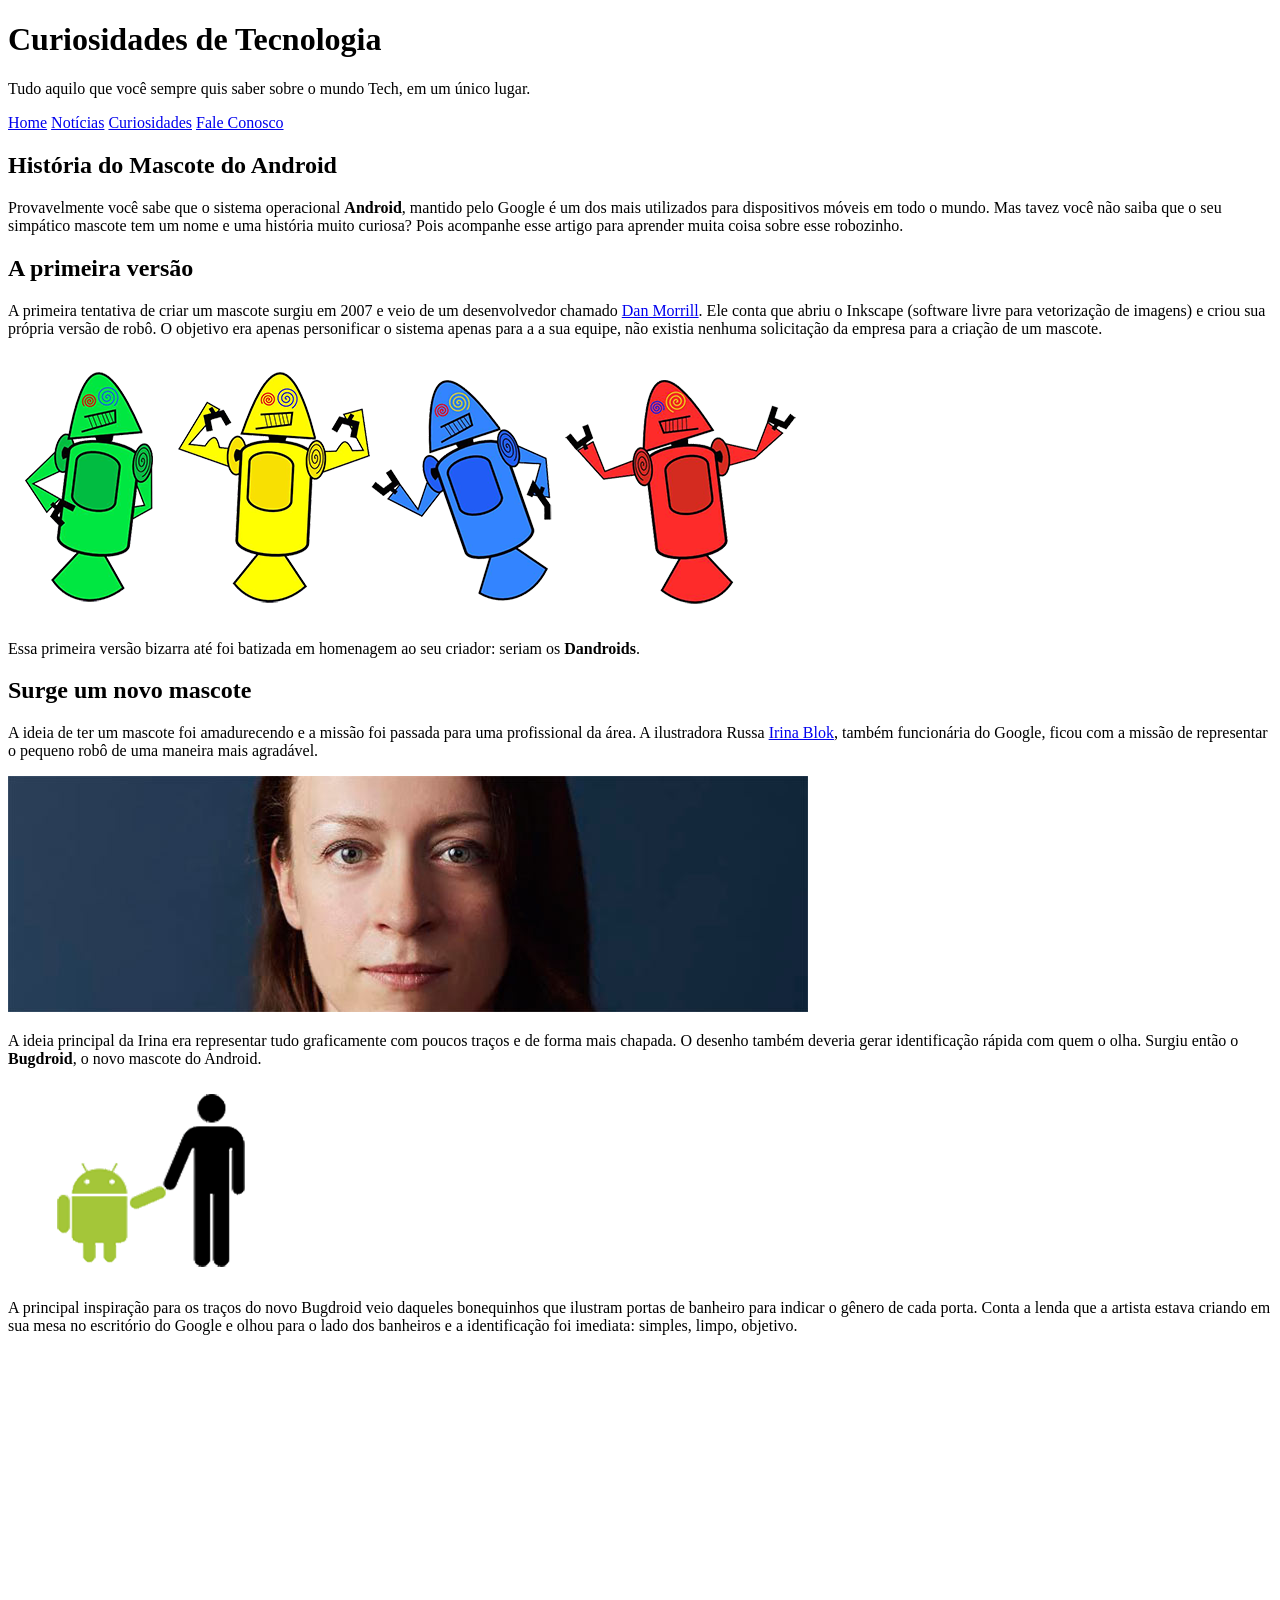
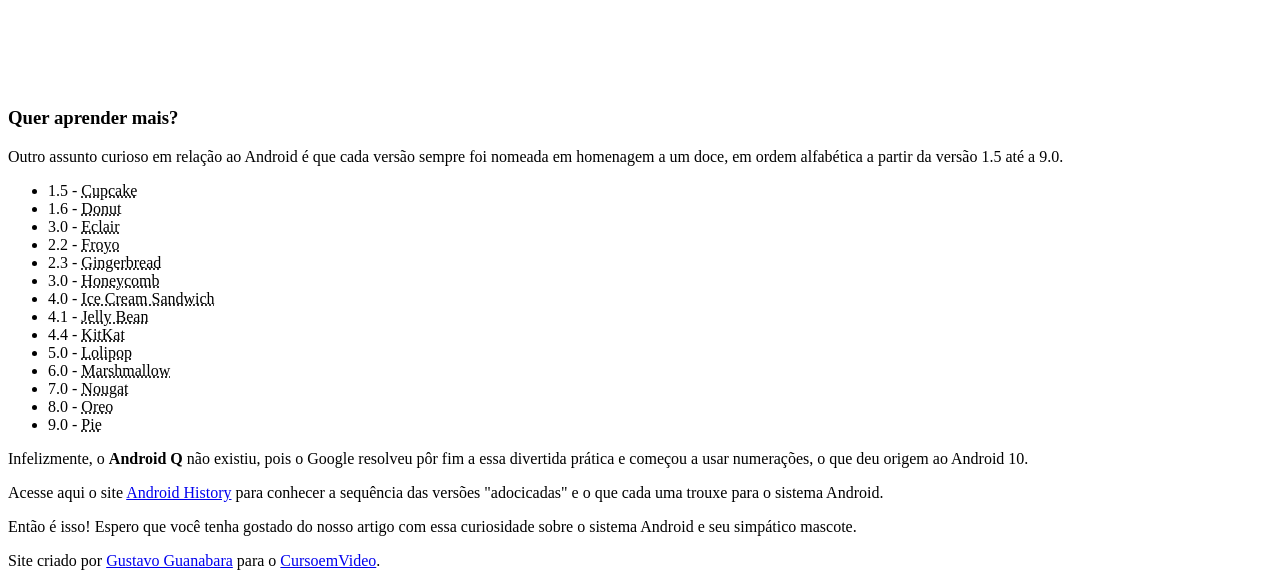
==== index.html @ d4262f9d "att" ====
<!DOCTYPE html>
<html lang="pt-br">
<head>
    <meta charset="UTF-8">
    <meta http-equiv="X-UA-Compatible" content="IE=edge">
    <meta name="viewport" content="width=device-width, initial-scale=1.0">
    <title>Como surgiu o mascote do Android?</title>
    <link rel="shortcut icon" href="imagens/favicon.ico" type="image/x-icon">
    <link rel="stylesheet" href="estilo/style.css">
</head>
<body>
    <header>
        <h1>Curiosidades de Tecnologia</h1>
        <p>Tudo aquilo que você sempre quis saber sobre o mundo Tech, em um único lugar.</p>
    </header>
    <nav>
        <a href="#">Home</a>
        <a href="#">Notícias</a>
        <a href="#">Curiosidades</a>
        <a href="#">Fale Conosco</a>
    </nav>
    <main>
        <article>
            <h1>História do Mascote do Android</h1>

            <p>Provavelmente você sabe que o sistema operacional <strong>Android</strong>, mantido pelo Google é um dos mais utilizados para dispositivos móveis em todo o mundo. Mas tavez você não saiba que o seu simpático mascote tem um nome e uma história muito curiosa? Pois acompanhe esse artigo para aprender muita coisa sobre esse robozinho.</p>

            <h2>A primeira versão</h2>

            <p>A primeira tentativa de criar um mascote surgiu em 2007 e veio de um desenvolvedor chamado <a href="https://androidcommunity.com/dan-morrill-shows-us-the-android-mascot-that-almost-was-20130103/" target="_blank">Dan Morrill</a>. Ele conta que abriu o Inkscape (software livre para vetorização de imagens) e criou sua própria versão de robô. O objetivo era apenas personificar o sistema apenas para a a sua equipe, não existia nenhuma solicitação da empresa para a criação de um mascote.</p>

            <picture>
                <source media="(max-width: 600px)" srcset="imagens/dan-droids-pq.png">
                <img src="imagens/dan-droids.png" alt="Primeiro mascote do Android">
            </picture>

            <p>Essa primeira versão bizarra até foi batizada em homenagem ao seu criador: seriam os <strong>Dandroids</strong>.</p>

            <h2>Surge um novo mascote</h2>

            <p>A ideia de ter um mascote foi amadurecendo e a missão foi passada para uma profissional da área. A ilustradora Russa <a href="https://www.irinablok.com/android" target="_blank">Irina Blok</a>, também funcionária do Google, ficou com a missão de representar o pequeno robô de uma maneira mais agradável.</p>

            <picture>
                <source media="(max-width: 600px)" srcset="imagens/irina-blok-pq.jpg">
                <img src="imagens/irina-blok.jpg" alt="Irina Blok">
            </picture>

            <p>A ideia principal da Irina era representar tudo graficamente com poucos traços e de forma mais chapada. O desenho também deveria gerar identificação rápida com quem o olha. Surgiu então o <strong>Bugdroid</strong>, o novo mascote do Android.</p>

            <img src="imagens/bugdroid.png" class="pequena" alt="Bugdroid">

            <p>A principal inspiração para os traços do novo Bugdroid veio daqueles bonequinhos que ilustram portas de banheiro para indicar o gênero de cada porta. Conta a lenda que a artista estava criando em sua mesa no escritório do Google e olhou para o lado dos banheiros e a identificação foi imediata: simples, limpo, objetivo.</p>
            <br>

            <div class="video">   
                <iframe width="560" height="315px" src="https://www.youtube.com/embed/l2UDgpLz20M" title="YouTube video player" frameborder="0" allow="accelerometer; autoplay; clipboard-write; encrypted-media; gyroscope; picture-in-picture" allowfullscreen></iframe>
            </div> 
            
            <aside>
                <h3>Quer aprender mais?</h3>
                <p>Outro assunto curioso em relação ao Android é que cada versão sempre foi nomeada em homenagem a um doce, em ordem alfabética a partir da versão 1.5 até a 9.0.</p>

                <ul>
                    <li>1.5 - <abbr title="Bolo de Copo" >Cupcake</abbr></li>
                    <li>1.6 - <abbr title="Rosquinha">Donut</abbr></li>
                    <li>3.0 - <abbr title="Bomba">Eclair</abbr></li>
                    <li>2.2 - <abbr title="Iogurte Congelado">Froyo</abbr></li>
                    <li>2.3 - <abbr title="Biscoito de Gengibre">Gingerbread</abbr></li>
                    <li>3.0 - <abbr title="Favo de Mel">Honeycomb</abbr></li>
                    <li>4.0 - <abbr title="Sanduíche de Sorvete">Ice Cream Sandwich</abbr></li>
                    <li>4.1 - <abbr title="Jujuba">Jelly Bean</abbr></li>
                    <li>4.4 - <abbr title="Kitkat">KitKat</abbr></li>
                    <li>5.0 - <abbr title="Pirulito">Lolipop</abbr></li>
                    <li>6.0 - <abbr title="Marshmallow">Marshmallow</abbr></li>
                    <li>7.0 - <abbr title="Torrone">Nougat</abbr></li>
                    <li>8.0 - <abbr title="Oreo">Oreo</abbr></li>
                    <li>9.0 - <abbr title="Torta">Pie</abbr></li>
                </ul>
                <p>Infelizmente, o <strong>Android Q</strong> não existiu, pois o Google resolveu pôr fim a essa divertida prática e começou a usar numerações, o que deu origem ao Android 10.</p>
                <p>Acesse aqui o site <a href="https://www.android.com/intl/en_uk/" target="_blank">Android History</a> para conhecer a sequência das versões "adocicadas" e o que cada uma trouxe para o sistema Android.</p>
            </aside>

            <p>Então é isso! Espero que você tenha gostado do nosso artigo com essa curiosidade sobre o sistema Android e seu simpático mascote.</p>
        </article>
    </main>
    <footer>
        <p>Site criado por <a href="gustavoguanabara.github.io" target="_blank">Gustavo Guanabara</a> para o <a href="cursoemvideo.com" target="_blank">CursoemVideo</a>.</p>
    </footer>
</body>
</html>
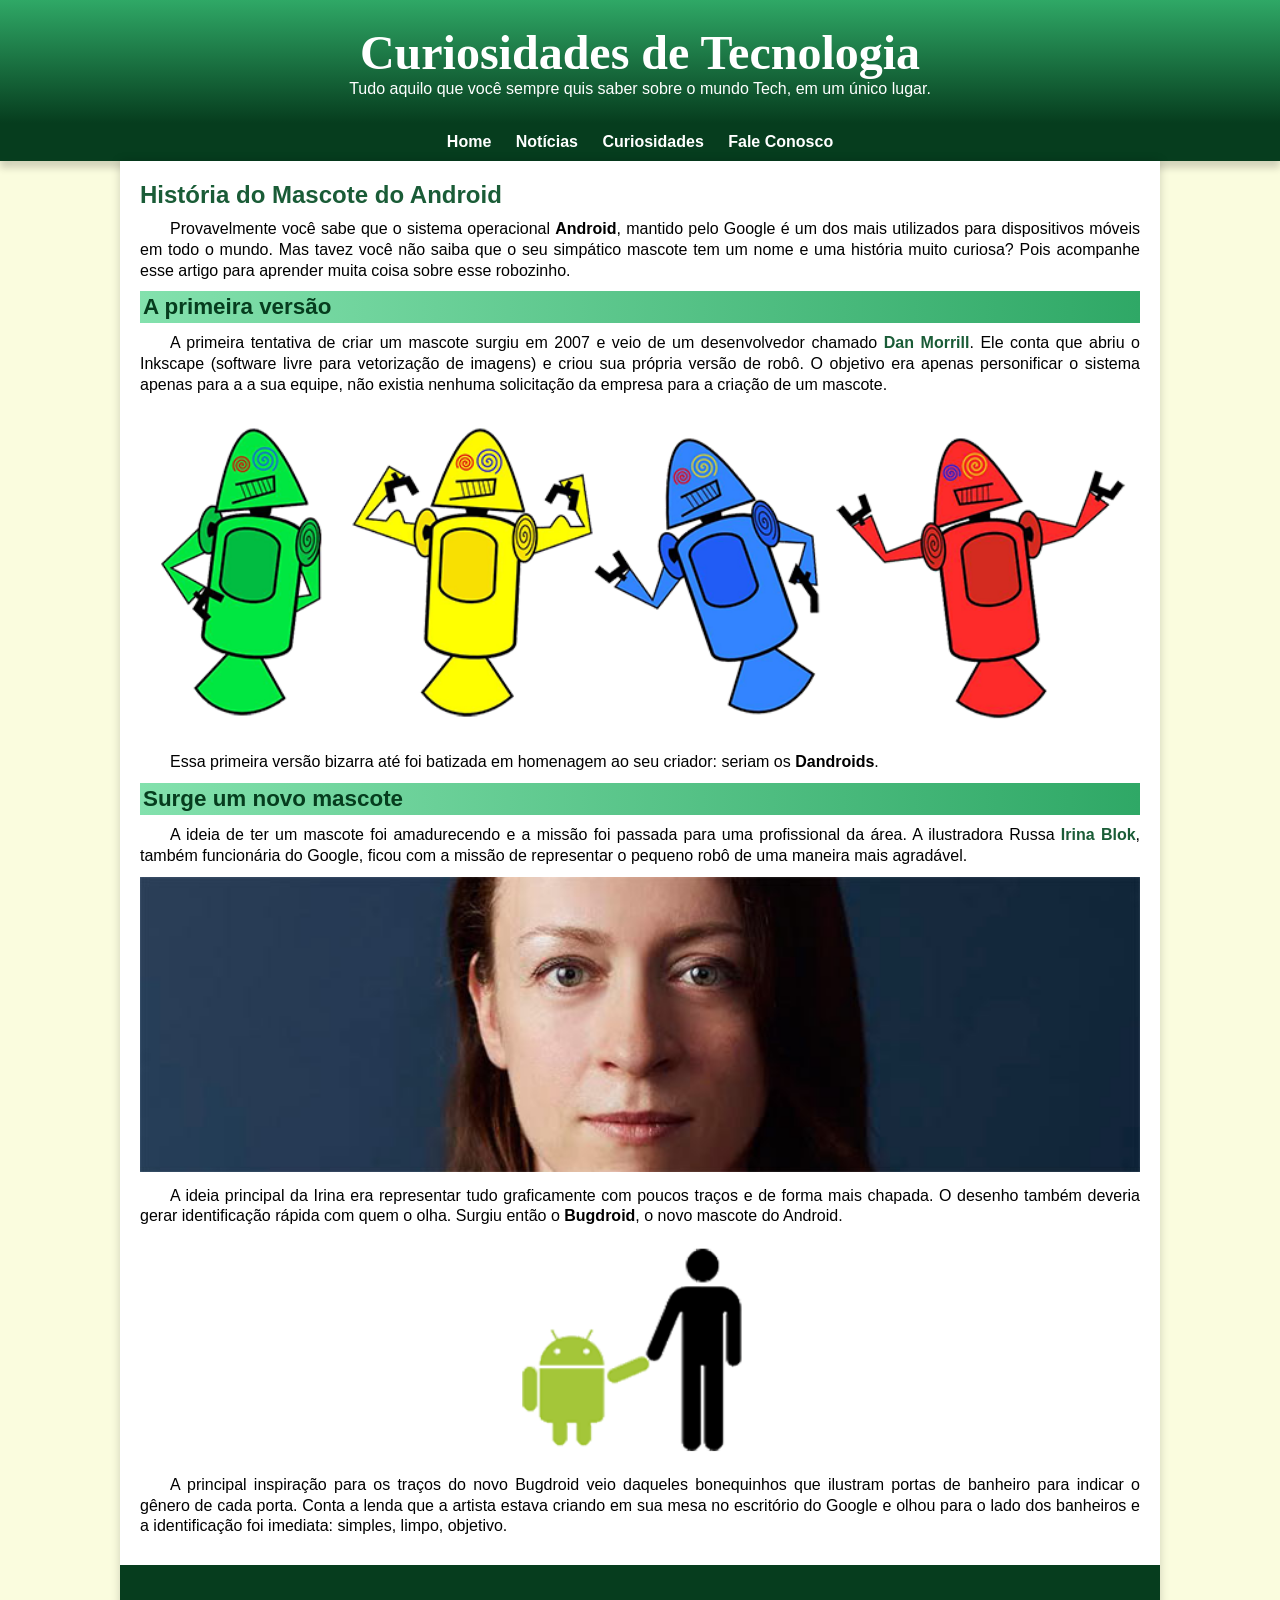
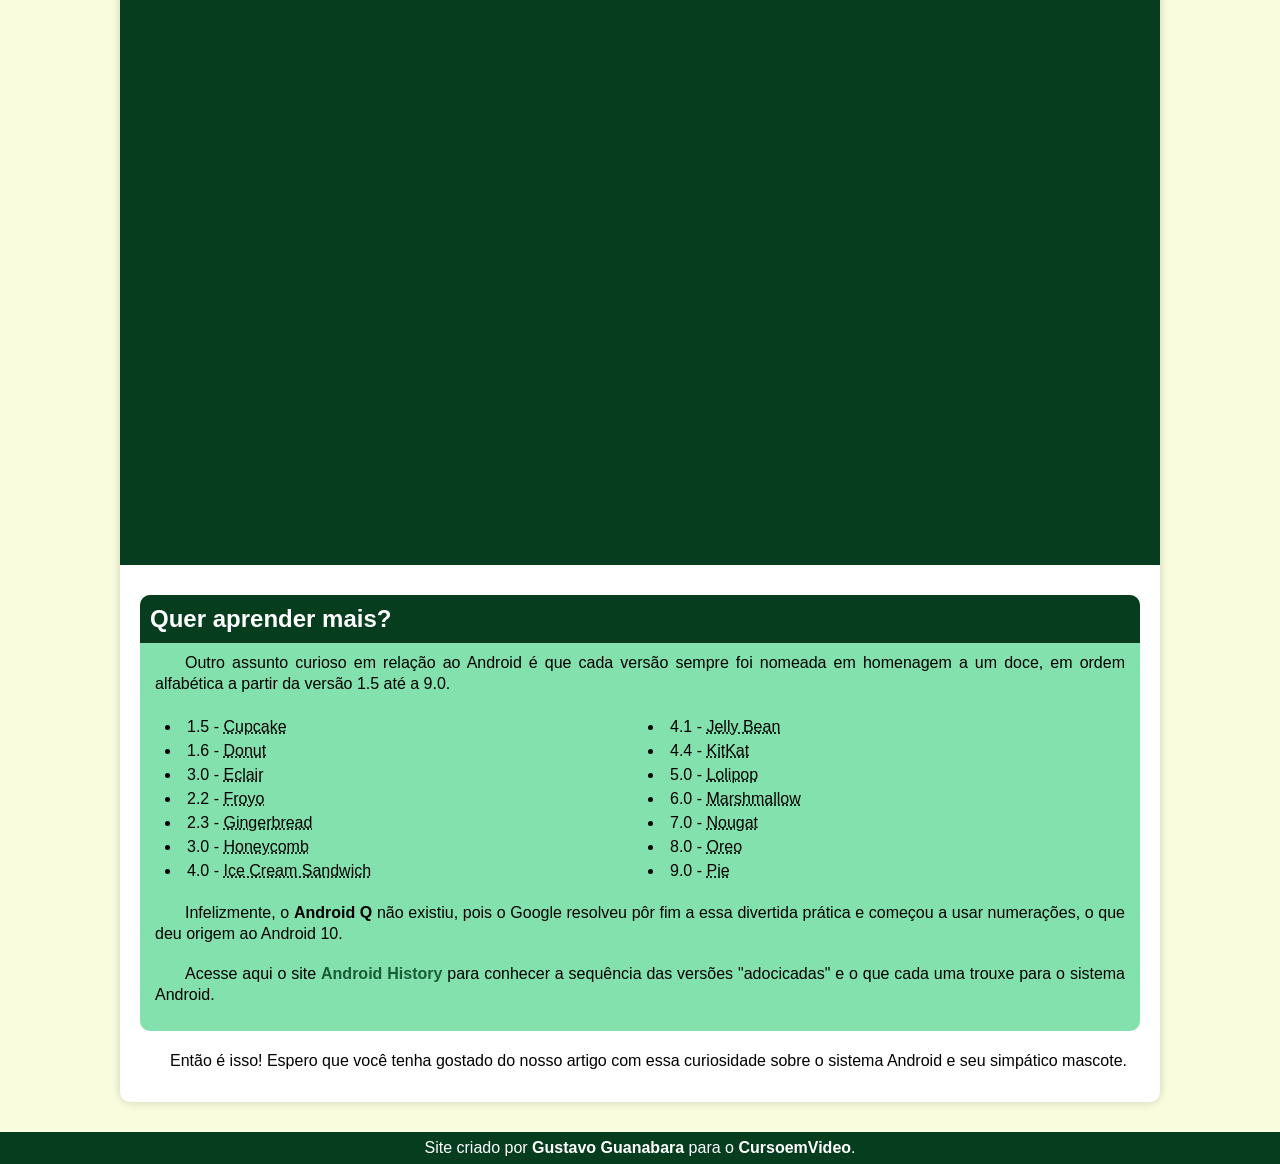
==== commit a9518beb: "Update index.html" ====
--- a/index.html
+++ b/index.html
@@ -6,7 +6,7 @@
     <meta name="viewport" content="width=device-width, initial-scale=1.0">
     <title>Como surgiu o mascote do Android?</title>
     <link rel="shortcut icon" href="imagens/favicon.ico" type="image/x-icon">
-    <link rel="stylesheet" href="estilo/style.css">
+    <link rel="stylesheet" href="Estilo/style.css">
 </head>
 <body>
     <header>
--- a/Estilo/style.css
+++ b/Estilo/style.css
@@ -0,0 +1,180 @@
+@charset "UTF-8"
+
+@import url('https://fonts.googleapis.com/css2?family=Bebas+Neue&display=swap');
+
+@font-face {
+    font-family: 'Android';
+    src: url('../fontes/idroid.otf');
+}
+
+* {
+    margin: 0px;
+    padding: 0px;
+}
+
+:root {
+    --cor0: #c5ebd6;
+    --cor1: #83e1ad;
+    --cor2: #3ddc84;
+    --cor3: #2fa866;
+    --cor4: #1a5c37;
+    --cor5: #063d1e;
+
+    --fonte-padrao: Arial, Verdana, Helvetica, sans-serif;
+    --fonte-destaque: 'Bebas Neue', cursive;
+    --fonte-android: 'Android', cursive;
+}
+
+body {
+    background-color: rgba(243, 248, 173, 0.397);
+    font-family: var(--fonte-padrao);
+}
+
+
+header {
+    background-image: linear-gradient(to bottom, var(--cor3), var(--cor5));
+    text-align: center;
+    padding: 10px;
+    padding-top: 25px;
+    padding-bottom: 25px;
+}
+
+header > h1 {
+    color: white;
+    font-size: 3em;
+    font-family: var(--fonte-destaque);
+}
+
+header > p {
+    color: white;
+}
+
+nav {
+    background-color: var(--cor5);
+    padding: 10px;
+    box-shadow: 0 7px 7px rgba(0, 0, 0, 0.164);
+    text-align: center;
+}
+
+nav > a {
+    color: white;
+    padding: 10px;
+    text-decoration: none;
+    font-weight: bold;
+    border-radius: 5px;
+    transition-duration: .5s;
+}
+
+nav > a:hover {
+    background-color: var(--cor2);
+    color: var(--cor5);
+}
+
+main {
+    background-color: white;
+    padding: 20px;
+    min-width: 300px;
+    max-width: 1000px;
+    margin: auto;
+    margin-bottom: 30px;
+    border-radius: 0 0 10px 10px;
+    box-shadow: 0px 0px 10px rgba(0, 0, 0, 0.178);
+}
+
+main h1 {
+    color: var(--cor4);
+    font-family: var(--fonte-padrao);
+}
+
+main h2 {
+    font-family: var(--fonte-padrao);
+    color: var(--cor5);
+    font-size: 1.4em;
+    background-image: linear-gradient(to right, var(--cor1), var(--cor3));
+    padding: 3px;
+}
+
+main p {
+    padding-top: 10px;
+    padding-bottom: 10px;
+    text-indent: 30px;
+    line-height: 1.3em;
+    font-size: 1em;
+    text-align: justify;
+}
+
+main a {
+    text-decoration: none;
+    font-weight: bold;
+    color: var(--cor4);
+}
+
+main img {
+    width: 100%;
+}
+
+main img.pequena {
+    max-width: 350px;
+    display: block;
+    margin: auto;
+}
+
+div.video {
+    background-color: var(--cor5);
+    margin: 0px -20px 30px -20px;
+    padding: 20px;
+    padding-bottom: 58%;
+    position: relative;
+}
+
+div.video > iframe {
+    position: absolute;
+    top: 5%;
+    left: 5%;
+    width: 90%;
+    height: 90%;
+}
+
+aside {
+    background-color: var(--cor1);
+    padding: 15px;
+    border-radius: 10px;
+    margin-bottom: 10px;
+}
+
+aside > ul {
+    list-style-position: inside;
+    columns: 2;
+    padding: 10px;
+    line-height: 1.5em;
+}
+
+
+aside h3 {
+    font-size: 1.5em;
+    background-color: var(--cor5);
+    color: white;
+    padding: 10px;
+    margin: -15px -15px 0 -15px;
+    border-radius: 10px 10px 0px 0px;
+}
+
+footer {
+    text-align: center;
+    background-color: var(--cor5);
+    padding: 7px;
+}
+
+footer p {
+    color: white;
+}
+
+footer a {
+    color: white;
+    text-decoration: none;
+    font-weight: bold;
+}
+
+footer a:hover {
+    text-decoration: underline;
+}
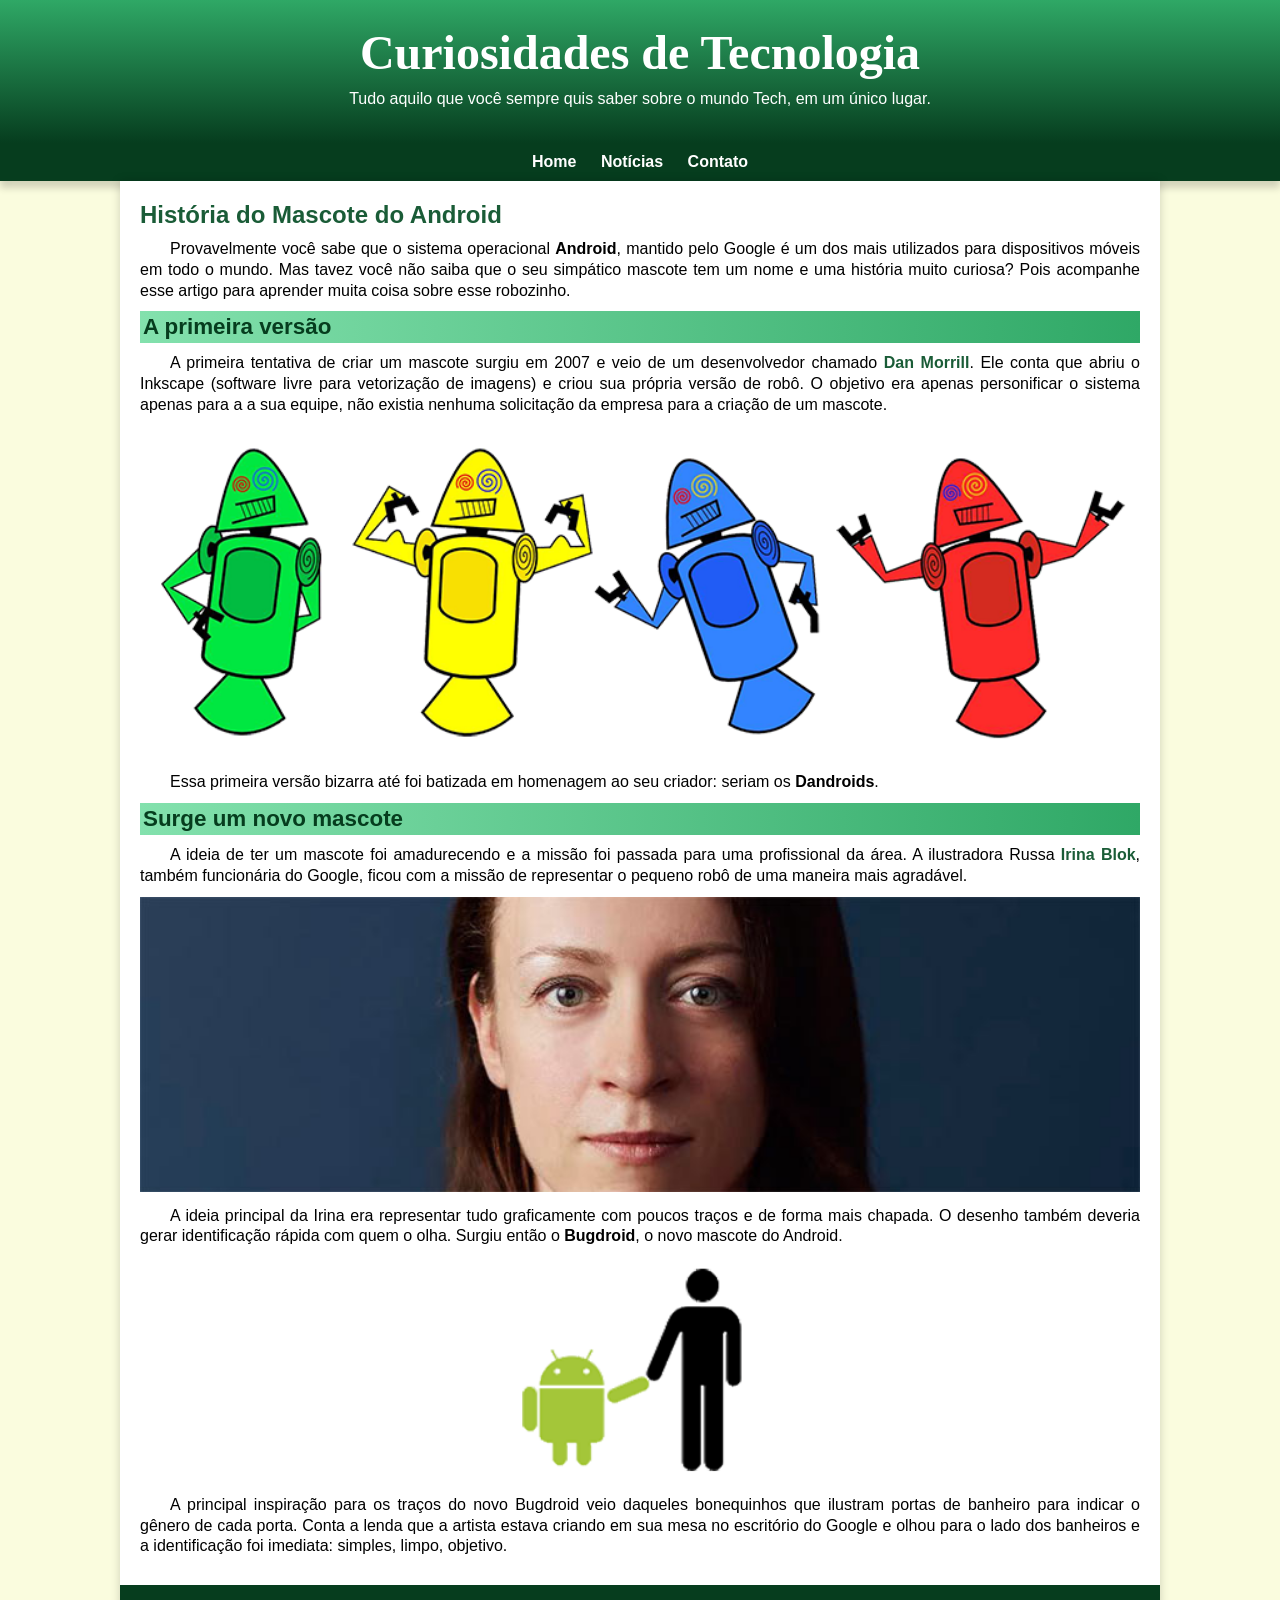
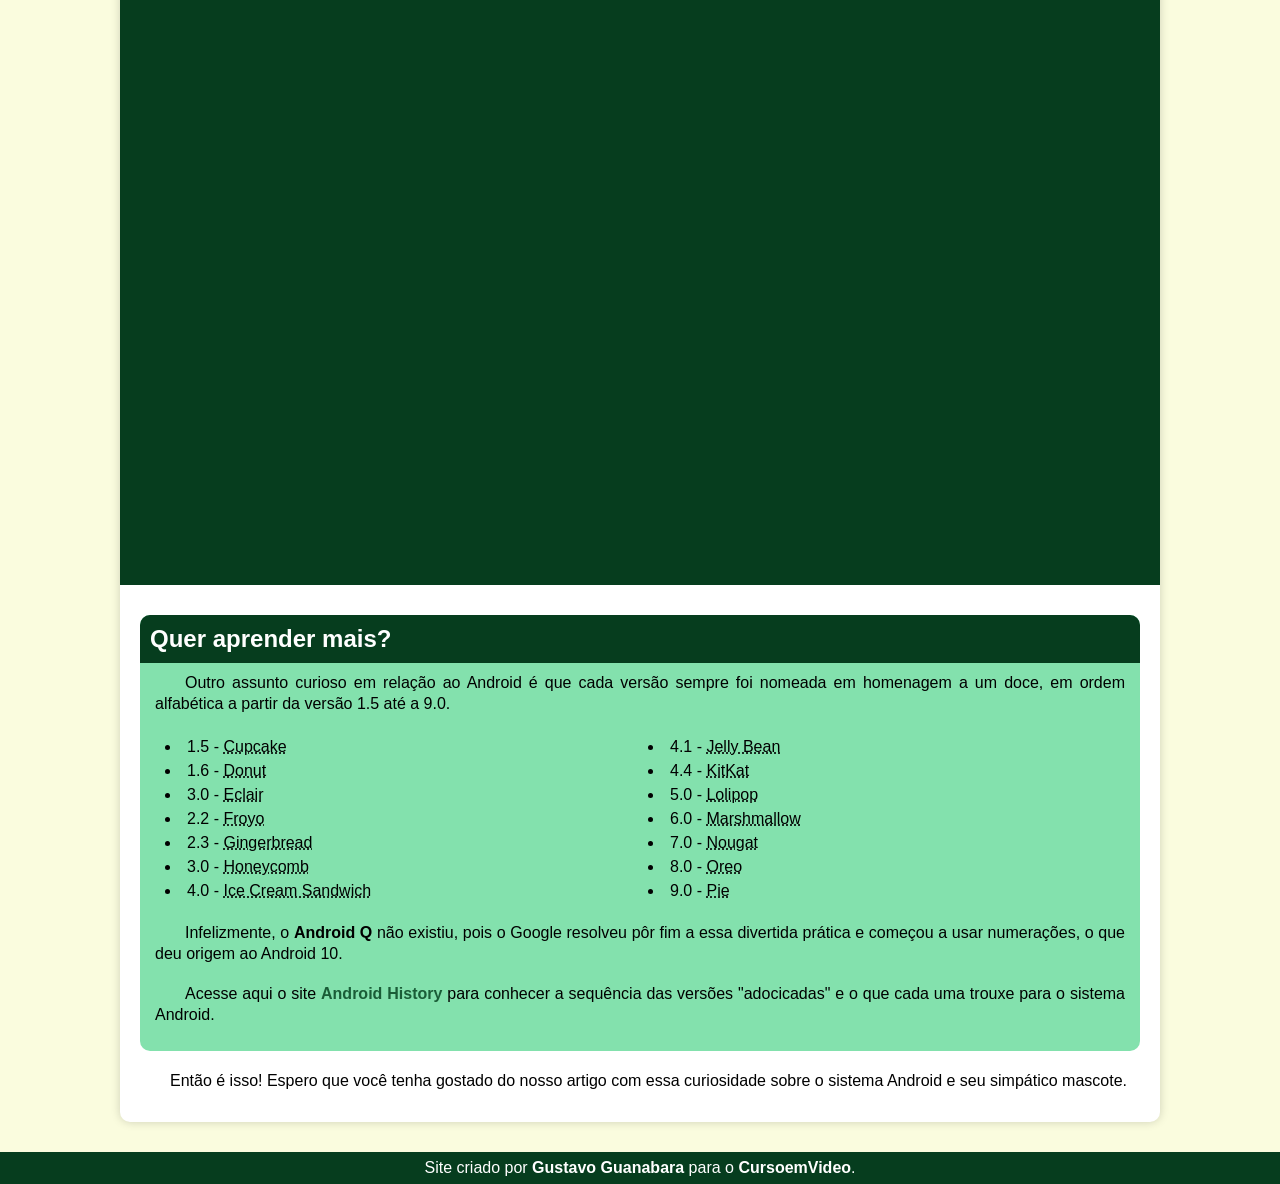
==== commit 7d306b05: "Update index.html" ====
--- a/index.html
+++ b/index.html
@@ -16,8 +16,7 @@
     <nav>
         <a href="#">Home</a>
         <a href="#">Notícias</a>
-        <a href="#">Curiosidades</a>
-        <a href="#">Fale Conosco</a>
+        <a href="#">Contato</a>
     </nav>
     <main>
         <article>
--- a/Estilo/style.css
+++ b/Estilo/style.css
@@ -1,4 +1,4 @@
-@charset "UTF-8"
+@charset "UTF-8";
 
 @import url('https://fonts.googleapis.com/css2?family=Bebas+Neue&display=swap');
 
@@ -47,6 +47,7 @@
 
 header > p {
     color: white;
+    padding: 10px;
 }
 
 nav {
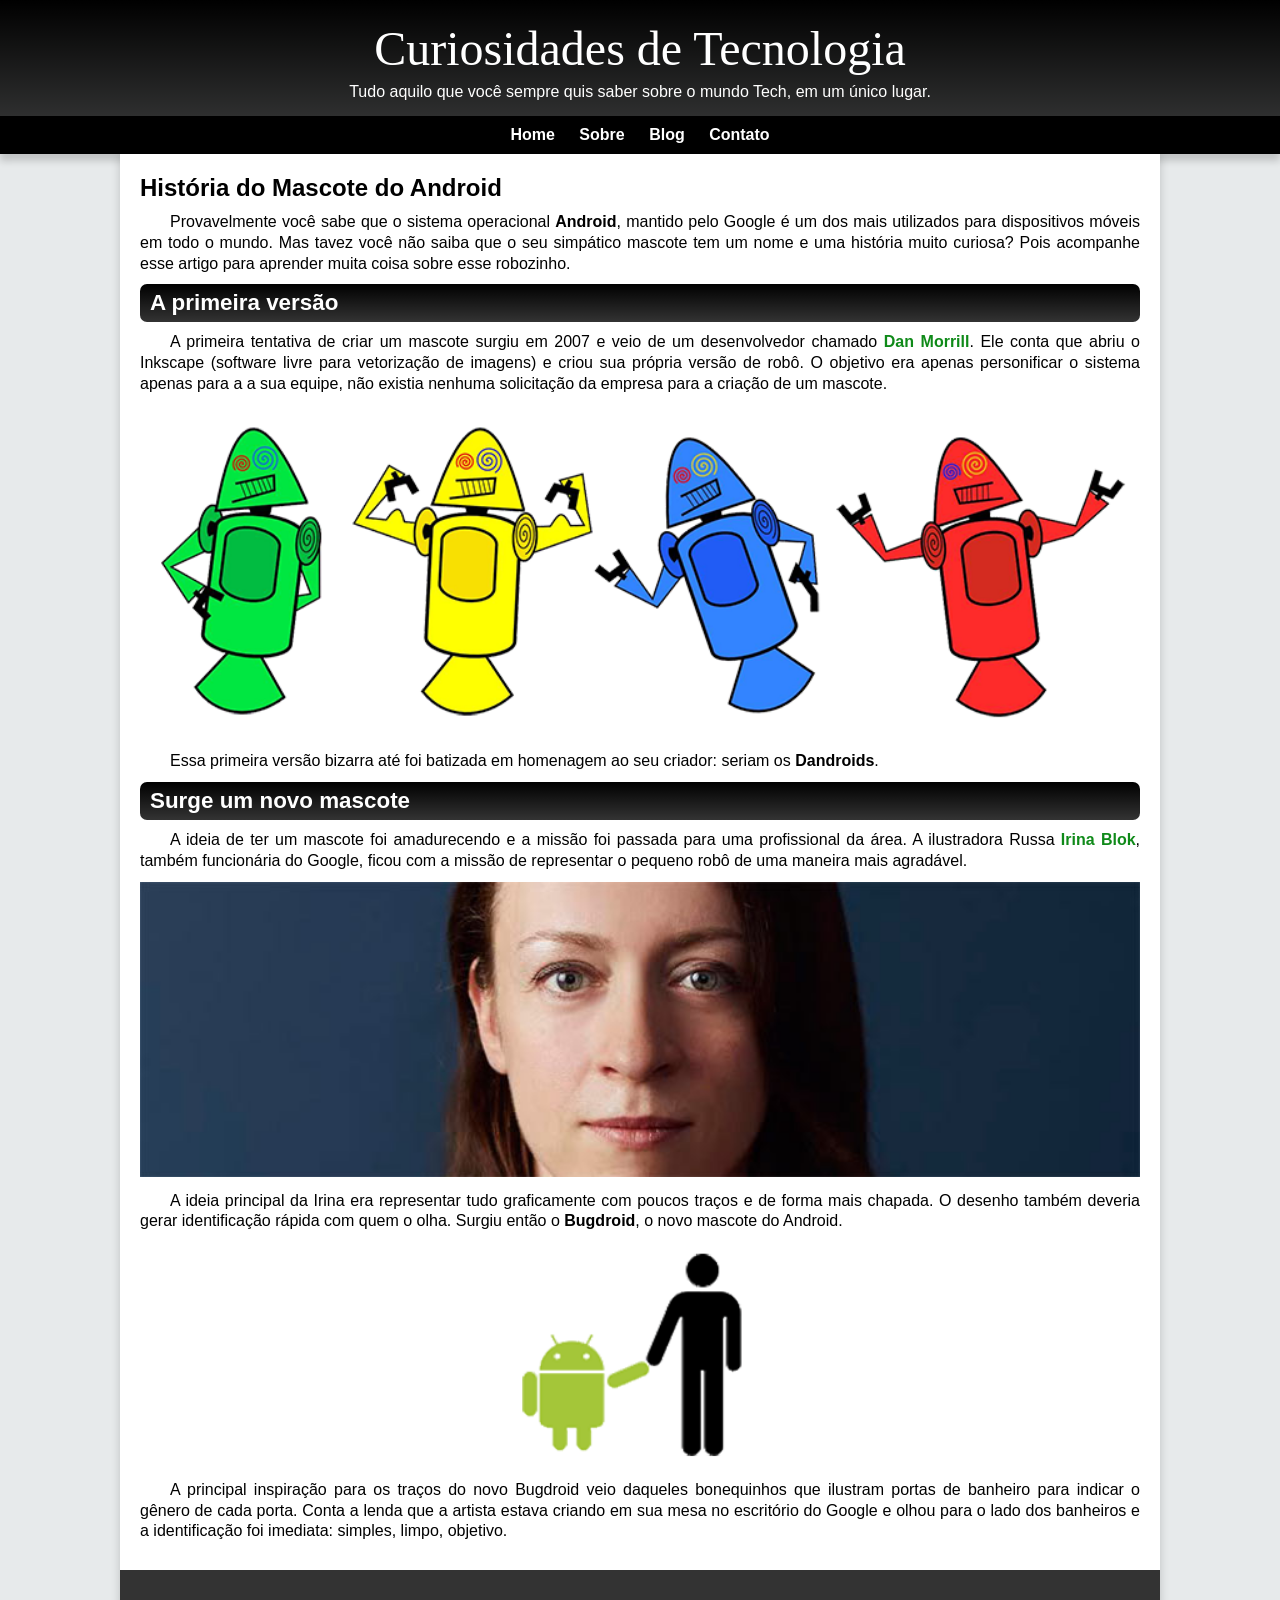
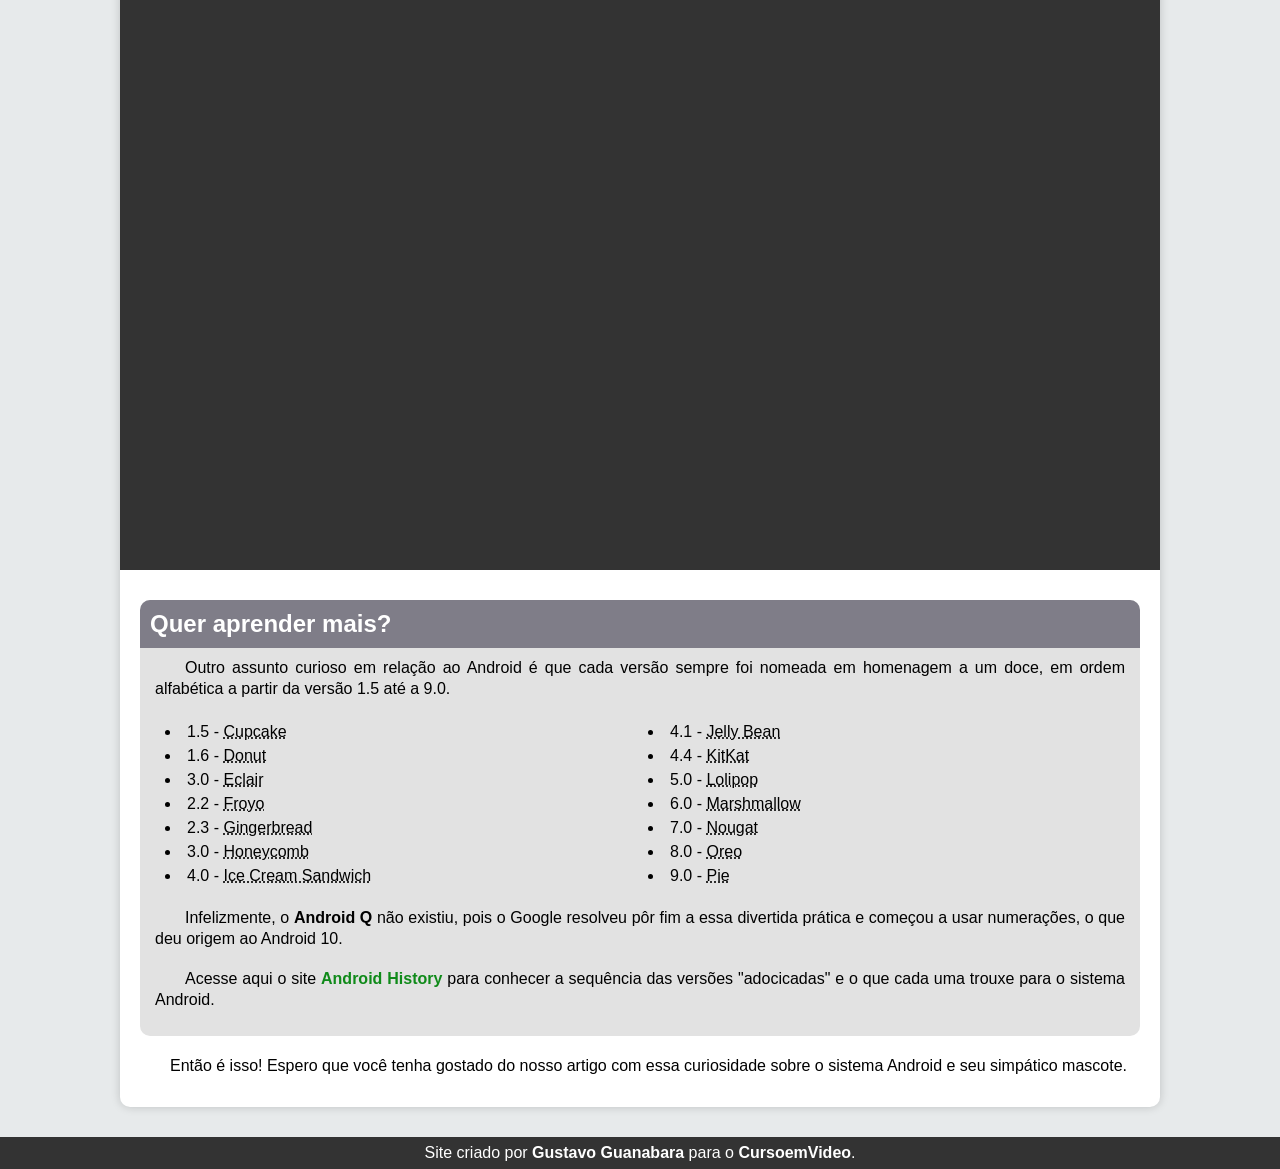
==== commit 76bcbde5: "Update index.html" ====
--- a/index.html
+++ b/index.html
@@ -15,7 +15,8 @@
     </header>
     <nav>
         <a href="#">Home</a>
-        <a href="#">Notícias</a>
+        <a href="#">Sobre</a>
+        <a href="#">Blog</a>
         <a href="#">Contato</a>
     </nav>
     <main>
--- a/Estilo/style.css
+++ b/Estilo/style.css
@@ -26,32 +26,36 @@
 }
 
 body {
-    background-color: rgba(243, 248, 173, 0.397);
+    background-color: rgba(195, 204, 206, 0.397);
     font-family: var(--fonte-padrao);
 }
 
 
 header {
-    background-image: linear-gradient(to bottom, var(--cor3), var(--cor5));
+    background-image: linear-gradient(to bottom, rgb(0, 0, 0), rgba(0, 0, 0, 0.801));
     text-align: center;
     padding: 10px;
     padding-top: 25px;
-    padding-bottom: 25px;
+    padding-bottom: 15px;
 }
 
 header > h1 {
     color: white;
     font-size: 3em;
+    line-height: 1em;
     font-family: var(--fonte-destaque);
+    font-weight: normal;
 }
 
 header > p {
     color: white;
-    padding: 10px;
+    padding-top: 10px;
+    padding-left: 15px;
+    padding-right: 15px;
 }
 
 nav {
-    background-color: var(--cor5);
+    background-color: black;
     padding: 10px;
     box-shadow: 0 7px 7px rgba(0, 0, 0, 0.164);
     text-align: center;
@@ -67,8 +71,8 @@
 }
 
 nav > a:hover {
-    background-color: var(--cor2);
-    color: var(--cor5);
+    background-color: rgb(224, 216, 216);
+    color: black;
 }
 
 main {
@@ -83,16 +87,18 @@
 }
 
 main h1 {
-    color: var(--cor4);
+    color: black;
     font-family: var(--fonte-padrao);
 }
 
 main h2 {
+    color: #ffffff;
+    background-image: linear-gradient(to bottom, rgb(0, 0, 0), rgba(0, 0, 0, 0.801));
     font-family: var(--fonte-padrao);
-    color: var(--cor5);
     font-size: 1.4em;
-    background-image: linear-gradient(to right, var(--cor1), var(--cor3));
-    padding: 3px;
+    padding: 6px;
+    padding-left: 10px;
+    border-radius: 7px;
 }
 
 main p {
@@ -107,7 +113,7 @@
 main a {
     text-decoration: none;
     font-weight: bold;
-    color: var(--cor4);
+    color: rgb(15, 138, 25);
 }
 
 main img {
@@ -121,7 +127,7 @@
 }
 
 div.video {
-    background-color: var(--cor5);
+    background-color: #333;
     margin: 0px -20px 30px -20px;
     padding: 20px;
     padding-bottom: 58%;
@@ -137,7 +143,7 @@
 }
 
 aside {
-    background-color: var(--cor1);
+    background-color: rgb(226, 226, 226);
     padding: 15px;
     border-radius: 10px;
     margin-bottom: 10px;
@@ -153,7 +159,7 @@
 
 aside h3 {
     font-size: 1.5em;
-    background-color: var(--cor5);
+    background-color: rgb(127, 125, 136);
     color: white;
     padding: 10px;
     margin: -15px -15px 0 -15px;
@@ -162,7 +168,7 @@
 
 footer {
     text-align: center;
-    background-color: var(--cor5);
+    background-color: #333333;
     padding: 7px;
 }
 
